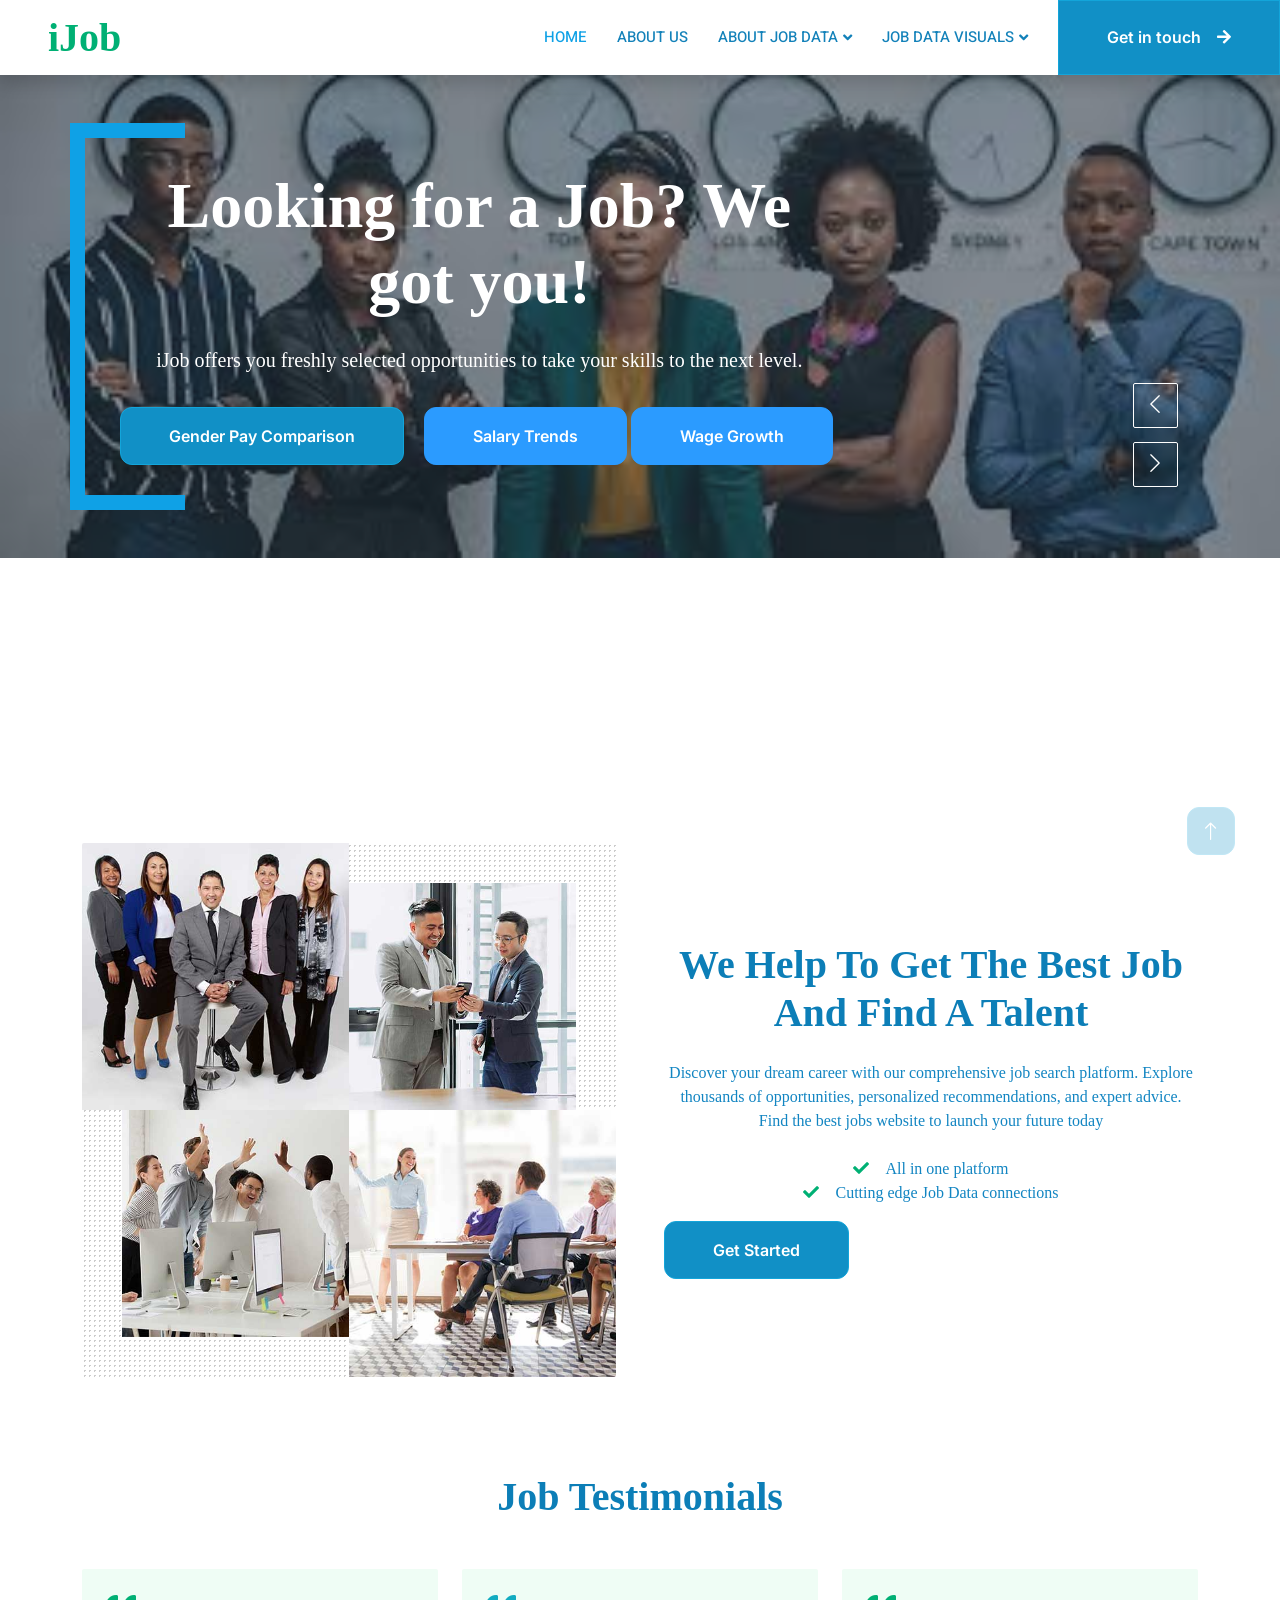
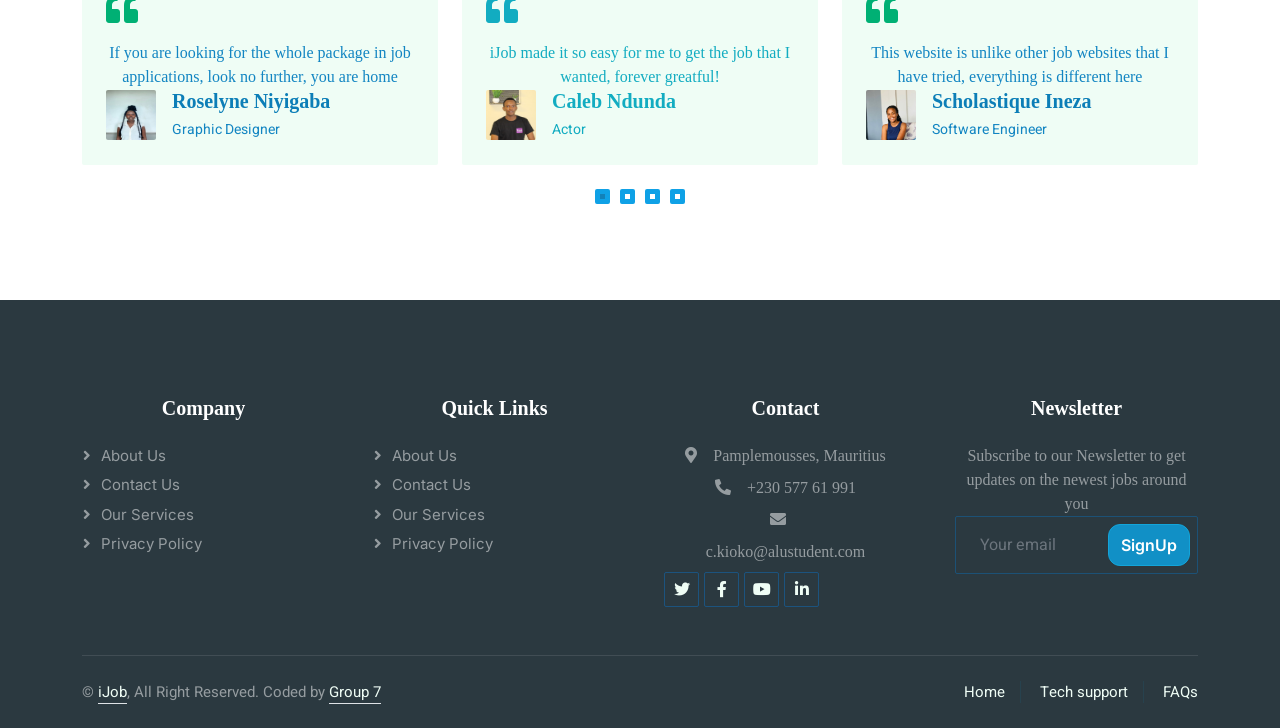
==== index.html @ f9ec04f5 "Initial commit" ====
<!DOCTYPE html>
<html lang="en">

<head>
    <meta charset="utf-8">
    <title>iJob - making your job world better</title>
    <meta content="width=device-width, initial-scale=1.0" name="viewport">
    <meta content="" name="keywords">
    <meta content="" name="description">

    <!-- Favicon -->
    <link href="img/favicon.ico" rel="icon">

    <!-- Google Web Fonts -->
    <link rel="preconnect" href="https://fonts.googleapis.com">
    <link rel="preconnect" href="https://fonts.gstatic.com" crossorigin>
    <link href="https://fonts.googleapis.com/css2?family=Heebo:wght@400;500;600&family=Inter:wght@700;800&display=swap" rel="stylesheet">
    
    <!-- Icon Font Stylesheet -->
    <link href="https://cdnjs.cloudflare.com/ajax/libs/font-awesome/5.10.0/css/all.min.css" rel="stylesheet">
    <link href="https://cdn.jsdelivr.net/npm/bootstrap-icons@1.4.1/font/bootstrap-icons.css" rel="stylesheet">

    <!-- Libraries Stylesheet -->
    <link href="lib/animate/animate.min.css" rel="stylesheet">
    <link href="lib/owlcarousel/assets/owl.carousel.min.css" rel="stylesheet">

    <!-- Customized Bootstrap Stylesheet -->
    <link href="css/bootstrap.min.css" rel="stylesheet">

    <!-- Template Stylesheet -->
    <link href="css/style.css" rel="stylesheet">
</head>

<body>
    <div class="container-xxl bg-white p-0">
        <!-- Spinner Start -->
        <div id="spinner" class="show bg-white position-fixed translate-middle w-100 vh-100 top-50 start-50 d-flex align-items-center justify-content-center">
            <div class="spinner-border text-primary" style="width: 3rem; height: 3rem;" role="status">
                <span class="sr-only">Getting you ready...</span>
            </div>
        </div>
        <!-- Spinner End -->


        <!-- Navbar Start -->
        <nav class="navbar navbar-expand-lg bg-white navbar-light shadow sticky-top p-0">
            <a href="index.html" class="navbar-brand d-flex align-items-center text-center py-0 px-4 px-lg-5">
                <h1 class="m-0 text-primary">iJob</h1>
            </a>
            <button type="button" class="navbar-toggler me-4" data-bs-toggle="collapse" data-bs-target="#navbarCollapse">
                <span class="navbar-toggler-icon"></span>
            </button>
            <div class="collapse navbar-collapse" id="navbarCollapse">
                <div class="navbar-nav ms-auto p-4 p-lg-0">
                    <a href="index.html" class="nav-item nav-link active">Home</a>
                    <a href="about.html" class="nav-item nav-link">About us</a>
                    <div class="nav-item dropdown">
                        <a href="#" class="nav-link dropdown-toggle" data-bs-toggle="dropdown">About Job Data</a>
                        <div class="dropdown-menu rounded-0 m-0">
                            <a href="APIone.html" class="dropdown-item">Gender Pay Comparison</a>
                            <a href="APItwo.html" class="dropdown-item">Salary Trends</a>
                            <a href="api3.html" class="dropdown-item">Wage Growth</a>
                        </div>
                    </div>
                    <div class="nav-item dropdown">
                        <a href="#" class="nav-link dropdown-toggle" data-bs-toggle="dropdown">Job Data Visuals</a>
                        <div class="dropdown-menu rounded-0 m-0">
                            <a href="APIone Visualization.html" class="dropdown-item">Gender Pay Comparison</a>
                            <a href="APItwo Visualization.html" class="dropdown-item">Salary Trends</a>
                            <a href="api3visual.html" class="dropdown-item">Wage Growth</a>
                        </div>
                    </div>
                    
                </div>
                <a href="contact.html" class="btn btn-primary rounded-0 py-4 px-lg-5 d-none d-lg-block">Get in touch<i class="fa fa-arrow-right ms-3"></i></a>
            </div>
        </nav>
        <!-- Navbar End -->


        <!-- Carousel Start -->
        <div class="container-fluid p-0">
            <div class="owl-carousel header-carousel position-relative">
                <div class="owl-carousel-item position-relative">
                    <img class="img-fluid" src="img/carousel-1.jpg" alt="">
                    <div class="position-absolute top-0 start-0 w-100 h-100 d-flex align-items-center" style="background: rgba(43, 57, 64, .5);">
                        <div class="container">
                            <div class="row justify-content-start">
                                <div class="col-10 col-lg-8">
                                    <h1 class="display-3 text-white animated slideInDown mb-4">Looking for a Job? We got you!</h1>
                                    <p class="fs-5 fw-medium text-white mb-4 pb-2">iJob offers you freshly selected opportunities to take your skills to the next level.</p>
                                    <a href="APIone.html" class="btn btn-primary py-md-3 px-md-5 me-3 animated slideInLeft">Gender Pay Comparison</a>
                                    <a href="APItwo.html" class="btn btn-secondary py-md-3 px-md-5 animated slideInRight">Salary Trends</a>
                                    <a href="api3.html" class="btn btn-secondary py-md-3 px-md-5 animated slideInRight">Wage Growth</a>
                                </div>
                            </div>
                        </div>
                    </div>
                </div>
                <div class="owl-carousel-item position-relative">
                    <img class="img-fluid" src="img/carousel-2.jpg" alt="">
                    <div class="position-absolute top-0 start-0 w-100 h-100 d-flex align-items-center" style="background: rgba(43, 57, 64, .5);">
                        <div class="container">
                            <div class="row justify-content-start">
                                <div class="col-10 col-lg-8">
                                    <h1 class="display-3 text-white animated slideInDown mb-4">Get matched with super qualified talent</h1>
                                    <p class="fs-5 fw-medium text-white mb-4 pb-2">Whatever talent you are looking for, we have it</p>
                                    <a href="APIone Visualization.html" class="btn btn-primary py-md-3 px-md-5 me-3 animated slideInLeft">Gender Pay Comparison</a>
                                    <a href="APItwo Visualization.html" class="btn btn-secondary py-md-3 px-md-5 animated slideInRight">Salary Trends</a>
                                    <a href="api3visual.html" class="btn btn-secondary py-md-3 px-md-5 animated slideInRight">Wage Growth</a>
                                </div>
                            </div>
                        </div>
                    </div>
                </div>
            </div>
        </div>
        <!-- Carousel End -->

        


        <!-- About Start -->
        <div class="container-xxl py-5">
            <div class="container">
                <div class="row g-5 align-items-center">
                    <div class="col-lg-6 wow fadeIn" data-wow-delay="0.1s">
                        <div class="row g-0 about-bg rounded overflow-hidden">
                            <div class="col-6 text-start">
                                <img class="img-fluid w-100" src="img/about-1.jpg">
                            </div>
                            <div class="col-6 text-start">
                                <img class="img-fluid" src="img/about-2.jpg" style="width: 85%; margin-top: 15%;">
                            </div>
                            <div class="col-6 text-end">
                                <img class="img-fluid" src="img/about-3.jpg" style="width: 85%;">
                            </div>
                            <div class="col-6 text-end">
                                <img class="img-fluid w-100" src="img/about-4.jpg">
                            </div>
                        </div>
                    </div>
                    <div class="col-lg-6 wow fadeIn" data-wow-delay="0.5s">
                        <h1 class="mb-4">We Help To Get The Best Job And Find A Talent</h1>
                        <p class="mb-4">Discover your dream career with our comprehensive job search platform. Explore thousands of opportunities, personalized recommendations, and expert advice. Find the best jobs website to launch your future today</p>
                        <p><i class="fa fa-check text-primary me-3"></i>All in one platform</p>
                        <p><i class="fa fa-check text-primary me-3"></i>Cutting edge Job Data connections</p>
                       
                        <a class="btn btn-primary py-3 px-5 mt-3" href="login_signup.html">Get Started</a>
                    </div>
                </div>
            </div>
        </div>
        <!-- About End -->


 


        <!-- Testimonial Start -->
        <div class="container-xxl py-5 wow fadeInUp" data-wow-delay="0.1s">
            <div class="container">
                <h1 class="text-center mb-5">Job Testimonials</h1>
                <div class="owl-carousel testimonial-carousel">
                    <div class="testimonial-item bg-light rounded p-4">
                        <i class="fa fa-quote-left fa-2x text-primary mb-3"></i>
                        <p>iJob made it so easy for me to get the job that I wanted, forever greatful!</p>
                        <div class="d-flex align-items-center">
                            <img class="img-fluid flex-shrink-0 rounded" src="img/img4.jpeg" style="width: 50px; height: 50px;">
                            <div class="ps-3">
                                <h5 class="mb-1">Caleb Ndunda</h5>
                                <small>Actor</small>
                            </div>
                        </div>
                    </div>
                    <div class="testimonial-item bg-light rounded p-4">
                        <i class="fa fa-quote-left fa-2x text-primary mb-3"></i>
                        <p>This website is unlike other job websites that I have tried, everything is different here</p>
                        <div class="d-flex align-items-center">
                            <img class="img-fluid flex-shrink-0 rounded" src="img/testimonial-2.jpg" style="width: 50px; height: 50px;">
                            <div class="ps-3">
                                <h5 class="mb-1">Scholastique Ineza</h5>
                                <small>Software Engineer</small>
                            </div>
                        </div>
                    </div>
                    <div class="testimonial-item bg-light rounded p-4">
                        <i class="fa fa-quote-left fa-2x text-primary mb-3"></i>
                        <p>iJob has excellent customer service and I like that about it very much</p>
                        <div class="d-flex align-items-center">
                            <img class="img-fluid flex-shrink-0 rounded" src="img/img6.jpg" style="width: 50px; height: 50px;">
                            <div class="ps-3">
                                <h5 class="mb-1">Angel Muzirankoni</h5>
                                <small>Business Analyst</small>
                            </div>
                        </div>
                    </div>
                    <div class="testimonial-item bg-light rounded p-4">
                        <i class="fa fa-quote-left fa-2x text-primary mb-3"></i>
                        <p>If you are looking for the whole package in job applications, look no further, you are home</p>
                        <div class="d-flex align-items-center">
                            <img class="img-fluid flex-shrink-0 rounded" src="img/img5.jpeg" style="width: 50px; height: 50px;">
                            <div class="ps-3">
                                <h5 class="mb-1">Roselyne Niyigaba</h5>
                                <small>Graphic Designer</small>
                            </div>
                        </div>
                    </div>
                </div>
            </div>
        </div>
        <!-- Testimonial End -->
        

        <!-- Footer Start -->
        <div class="container-fluid bg-dark text-white-50 footer pt-5 mt-5 wow fadeIn" data-wow-delay="0.1s">
            <div class="container py-5">
                <div class="row g-5">
                    <div class="col-lg-3 col-md-6">
                        <h5 class="text-white mb-4">Company</h5>
                        <a class="btn btn-link text-white-50" href="about.html">About Us</a>
                        <a class="btn btn-link text-white-50" href="contact.html">Contact Us</a>
                        <a class="btn btn-link text-white-50" href="">Our Services</a>
                        <a class="btn btn-link text-white-50" href="">Privacy Policy</a>
                        
                    </div>
                    <div class="col-lg-3 col-md-6">
                        <h5 class="text-white mb-4">Quick Links</h5>
                        <a class="btn btn-link text-white-50" href="about.html">About Us</a>
                        <a class="btn btn-link text-white-50" href="contact.html">Contact Us</a>
                        <a class="btn btn-link text-white-50" href="">Our Services</a>
                        <a class="btn btn-link text-white-50" href="">Privacy Policy</a>
                    
                    </div>
                    <div class="col-lg-3 col-md-6">
                        <h5 class="text-white mb-4">Contact</h5>
                        <p class="mb-2"><i class="fa fa-map-marker-alt me-3"></i>Pamplemousses, Mauritius</p>
                        <p class="mb-2"><i class="fa fa-phone-alt me-3"></i>+230 577 61 991</p>
                        <p class="mb-2"><i class="fa fa-envelope me-3"></i><p>c.kioko@alustudent.com</p>
                        <div class="d-flex pt-2">
                            <a class="btn btn-outline-light btn-social" href=""><i class="fab fa-twitter"></i></a>
                            <a class="btn btn-outline-light btn-social" href=""><i class="fab fa-facebook-f"></i></a>
                            <a class="btn btn-outline-light btn-social" href=""><i class="fab fa-youtube"></i></a>
                            <a class="btn btn-outline-light btn-social" href=""><i class="fab fa-linkedin-in"></i></a>
                        </div>
                    </div>
                    <div class="col-lg-3 col-md-6">
                        <h5 class="text-white mb-4">Newsletter</h5>
                        <p>Subscribe to our Newsletter to get updates on the newest jobs around you</p>
                        <div class="position-relative mx-auto" style="max-width: 400px;">
                            <input class="form-control bg-transparent w-100 py-3 ps-4 pe-5" type="text" placeholder="Your email">
                            <button type="button" class="btn btn-primary py-2 position-absolute top-0 end-0 mt-2 me-2">SignUp</button>
                        </div>
                    </div>
                </div>
            </div>
            <div class="container">
                <div class="copyright">
                    <div class="row">
                        <div class="col-md-6 text-center text-md-start mb-3 mb-md-0">
                            &copy; <a class="border-bottom" href="#">iJob</a>, All Right Reserved. 
							
							Coded by <a class="border-bottom" href="https://www.instagram.com/thecracal/">Group 7</a>
                        </div>
                        <div class="col-md-6 text-center text-md-end">
                            <div class="footer-menu">
                                <a href="">Home</a>
                                <a href="">Tech support</a>
                                <a href="">FAQs</a>
                            </div>
                        </div>
                    </div>
                </div>
            </div>
        </div>
        <!-- Footer End -->


        <!-- Back to Top -->
        <a href="#" class="btn btn-lg btn-primary btn-lg-square back-to-top"><i class="bi bi-arrow-up"></i></a>
    </div>

    <!-- JavaScript Libraries -->
    <script src="https://code.jquery.com/jquery-3.4.1.min.js"></script>
    <script src="https://cdn.jsdelivr.net/npm/bootstrap@5.0.0/dist/js/bootstrap.bundle.min.js"></script>
    <script src="lib/wow/wow.min.js"></script>
    <script src="lib/easing/easing.min.js"></script>
    <script src="lib/waypoints/waypoints.min.js"></script>
    <script src="lib/owlcarousel/owl.carousel.min.js"></script>

    <!-- Template Javascript -->
    <script src="js/main.js"></script>
</body>

</html>
---- css/style.css ----
:root {
    --primary: #0fa1e6;
    --secondary: #2B9BFF;
    --light: #EFFDF5;
    --dark: #1281b9;
}

.back-to-top {
    position: fixed;
    display: none;
    right: 45px;
    bottom: 45px;
    z-index: 99;
}


/*** Spinner ***/
#spinner {
    opacity: 0;
    visibility: hidden;
    transition: opacity .5s ease-out, visibility 0s linear .5s;
    z-index: 99999;
}

#spinner.show {
    transition: opacity .5s ease-out, visibility 0s linear 0s;
    visibility: visible;
    opacity: 1;
}


/*** Button ***/
.btn {
    font-family: 'Inter', sans-serif;
    font-weight: 600;
    transition: .5s;
    border-radius: 12px;
}

.btn.btn-primary,
.btn.btn-secondary {
    color: #FFFFFF;
}

.btn-square {
    width: 38px;
    height: 38px;
}

.btn-sm-square {
    width: 32px;
    height: 32px;
}

.btn-lg-square {
    width: 48px;
    height: 48px;
}

.btn-square,
.btn-sm-square,
.btn-lg-square {
    padding: 0;
    display: flex;
    align-items: center;
    justify-content: center;
    font-weight: normal;
    border-radius: 12px;
}


/*** Navbar ***/
.navbar .dropdown-toggle::after {
    border: none;
    content: "\f107";
    font-family: "Font Awesome 5 Free";
    font-weight: 900;
    vertical-align: middle;
    margin-left: 5px;
    transition: .5s;
}

.navbar .dropdown-toggle[aria-expanded=true]::after {
    transform: rotate(-180deg);
}

.navbar-dark .navbar-nav .nav-link,
.navbar-light .navbar-nav .nav-link {
    margin-right: 30px;
    padding: 25px 0;
    color: #FFFFFF;
    font-size: 15px;
    text-transform: uppercase;
    outline: none;
}

.navbar-dark .navbar-nav .nav-link:hover,
.navbar-dark .navbar-nav .nav-link.active,
.navbar-light .navbar-nav .nav-link:hover,
.navbar-light .navbar-nav .nav-link.active {
    color: var(--primary);
}

@media (max-width: 991.98px) {
    .navbar-dark .navbar-nav .nav-link,
    .navbar-light .navbar-nav .nav-link  {
        margin-right: 0;
        padding: 10px 0;
    }

    .navbar-light .navbar-nav {
        border-top: 1px solid #EEEEEE;
    }
}

.navbar-light .navbar-brand,
.navbar-light a.btn {
    height: 75px;
}

.navbar-light .navbar-nav .nav-link {
    color: var(--dark);
    font-weight: 500;
}

.navbar-light.sticky-top {
    top: -100px;
    transition: .5s;
}

@media (min-width: 992px) {
    .navbar .nav-item .dropdown-menu {
        display: block;
        top: 100%;
        margin-top: 0;
        transform: rotateX(-75deg);
        transform-origin: 0% 0%;
        opacity: 0;
        visibility: hidden;
        transition: .5s;
        
    }

    .navbar .nav-item:hover .dropdown-menu {
        transform: rotateX(0deg);
        visibility: visible;
        transition: .5s;
        opacity: 1;
    }
}


/*** Header ***/
.header-carousel .container,
.page-header .container {
    position: relative;
    padding: 45px 0 45px 35px;
    border-left: 15px solid var(--primary);
}

.header-carousel .container::before,
.header-carousel .container::after,
.page-header .container::before,
.page-header .container::after {
    position: absolute;
    content: "";
    top: 0;
    left: 0;
    width: 100px;
    height: 15px;
    background: var(--primary);
}

.header-carousel .container::after,
.page-header .container::after {
    top: 100%;
    margin-top: -15px;
}

@media (max-width: 768px) {
    .header-carousel .owl-carousel-item {
        position: relative;
        min-height: 500px;
    }
    
    .header-carousel .owl-carousel-item img {
        position: absolute;
        width: 100%;
        height: 100%;
        object-fit: cover;
    }

    .header-carousel .owl-carousel-item p {
        font-size: 14px !important;
        font-weight: 400 !important;
    }

    .header-carousel .owl-carousel-item h1 {
        font-size: 30px;
        font-weight: 600;
    }
}

.header-carousel .owl-nav {
    position: absolute;
    top: 50%;
    right: 8%;
    transform: translateY(-50%);
    display: flex;
    flex-direction: column;
}

.header-carousel .owl-nav .owl-prev,
.header-carousel .owl-nav .owl-next {
    margin: 7px 0;
    width: 45px;
    height: 45px;
    display: flex;
    align-items: center;
    justify-content: center;
    color: #FFFFFF;
    background: transparent;
    border: 1px solid #FFFFFF;
    border-radius: 2px;
    font-size: 22px;
    transition: .5s;
}

.header-carousel .owl-nav .owl-prev:hover,
.header-carousel .owl-nav .owl-next:hover {
    background: var(--primary);
    border-color: var(--primary);
}

.page-header {
    background: linear-gradient(rgba(8, 135, 198, 0.5), rgba(43, 57, 64, .5)), url(../img/carousel-1.jpg) center center no-repeat;
    background-size: cover;
}

.breadcrumb-item + .breadcrumb-item::before {
    color: var(--light);
}


/*** About ***/
.about-bg {
    background-image: -webkit-repeating-radial-gradient(center center, rgba(0, 0, 0, 0.2), rgba(0, 0, 0, 0.2) 1px, transparent 1px, transparent 100%);
    background-image: -moz-repeating-radial-gradient(center center, rgba(0, 0, 0, 0.2), rgba(0, 0, 0, 0.2) 1px, transparent 1px, transparent 100%);
    background-image: -ms-repeating-radial-gradient(center center, rgba(0, 0, 0, 0.2), rgba(0, 0, 0, 0.2) 1px, transparent 1px, transparent 100%);
    background-image: -o-repeating-radial-gradient(center center, rgba(0, 0, 0, 0.2), rgba(0, 0, 0, 0.2) 1px, transparent 1px, transparent 100%);
    background-image: repeating-radial-gradient(center center, rgba(0, 0, 0, 0.2), rgba(0, 0, 0, 0.2) 1px, transparent 1px, transparent 100%);
    background-size: 5px 5px;
}


/*** Category ***/
.cat-item {
    display: block;
    box-shadow: 0 0 45px rgba(0, 0, 0, .08);
    border: 1px solid transparent;
    transition: .5s;
}

.cat-item:hover {
    border-color: rgba(0, 0, 0, .08);
    box-shadow: none;
}


/*** Job Listing ***/
.nav-pills .nav-item .active {
    border-bottom: 2px solid var(--primary);
}

.job-item {
    border: 1px solid transparent;
    border-radius: 2px;
    box-shadow: 0 0 45px rgba(0, 0, 0, .08);
    transition: .5s;
}

.job-item:hover {
    border-color: rgba(0, 0, 0, .08);
    box-shadow: none;
}


/*** Testimonial ***/
.testimonial-carousel .owl-item .testimonial-item,
.testimonial-carousel .owl-item.center .testimonial-item * {
    transition: .5s;
}

.testimonial-carousel .owl-item.center .testimonial-item {
    background: var(--primary);
}

.testimonial-carousel .owl-item.center .testimonial-item * {
    color: #12acc1 !important;
}

.testimonial-carousel .owl-dots {
    margin-top: 24px;
    display: flex;
    align-items: flex-end;
    justify-content: center;
}

.testimonial-carousel .owl-dot {
    position: relative;
    display: inline-block;
    margin: 0 5px;
    width: 15px;
    height: 15px;
    border: 5px solid var(--primary);
    border-radius: 2px;
    transition: .5s;
}

.testimonial-carousel .owl-dot.active {
    background: var(--dark);
    border-color: var(--primary);
}


/*about page*/

#author body, h1, h2, h3, h4, h5, h6, p, ul, li {
  margin: 0;
  padding: 0;
  font-family: 'Times New Roman', Times, serif;
  text-align: center;
  }
  
  /* Center section title and line */
  .section-title {
    margin-bottom: 30px;
  }
  
  .section-title h3 {
    font-size: 24px;
    font-weight: bold;
  }
  
  .section-title-line {
    display: block;
    width: 50px;
    height: 2px;
    background-color: #333;
    margin: 10px auto;
  }
  
  /* Gallery layout */
  .gallery {
    display: flex;
    flex-wrap: wrap;
  }
  
  .gallery .col-lg-4 {
    padding: 5px;
  }
  
  .item-img {
    position: relative;
    height: 350px; /* Set a fixed height for all images */
    overflow: hidden; /* Hide any overflowing content */
  }
  
  .item-img img {
    width: 100%;
    height: 100%;
    object-fit: cover; /* Maintain aspect ratio and cover the container */
  }
  
  .overlay-img {
    position: absolute;
    top: 0;
    left: 0;
    width: 100%;
    height: 100%;
    background-color: rgba(0, 0, 0, 0.7);
    display: flex;
    justify-content: center;
    align-items: center;
    opacity: 0;
    transition: opacity 0.3s;
  }
  
  .overlay-img h6 {
    color: #fff;
    font-size: 18px;
  }
  
  .item-img:hover .overlay-img {
    opacity: 1;
  }
  
  /* Bootstrap classes for responsive layout */
  @media (max-width: 767px) {
    .col-sm-6 {
      flex: 0 0 50%;
      max-width: 50%;
    }
  }

/*end of about page*/
/*contact page*/
.contact {
    font-family: 'Times New Roman', Times, serif;   
    margin: 10vw;

   }
  
  /* Style the heading */
 .contact h2 {
    color: black;
  }
  
  /* Style the form labels */
 .contact label {
    display: block;
    margin-bottom: 3px;
    font-weight: bold;
  }
  
  /* Style the input fields and select element */
 .contact input[type="text"],
  select {
    width: 40%;
    padding: 8px;
    border: 1px solid #ccc;
    border-radius: 4px;
    box-sizing: border-box;
    margin-bottom: 3px;
  }
  
  /* Style the textarea element */
  .contact textarea {
    width: 70%;
    height: 100px;
    padding: 6px;
    border: 1px solid #ccc;
    border-radius: 4px;
    box-sizing: border-box;
    resize: vertical;
    margin-bottom: 5px;
  }
  
  /* Style the submit button */
  .contact input[type="submit"] {
    background-color: #4CAF50;
    color: white;
    padding: 10px 20px;
    border: none;
    border-radius: 4px;
    cursor: pointer;
  }
  
  /* Change the background color of the submit button when hovered */
 .contact  input[type="submit"]:hover {
    background-color: #45a049;
  }
  
/*end of contact page*/

/*** Footer ***/
.footer .btn.btn-social {
    margin-right: 5px;
    width: 35px;
    height: 35px;
    display: flex;
    align-items: center;
    justify-content: center;
    color: var(--light);
    border: 1px solid rgba(15, 110, 188, 0.5);
    border-radius: 2px;
    transition: .3s;
}

.footer .btn.btn-social:hover {
    color: var(--primary);
    border-color: var(--light);
}

.footer .btn.btn-link {
    display: block;
    margin-bottom: 5px;
    padding: 0;
    text-align: left;
    font-size: 15px;
    font-weight: normal;
    text-transform: capitalize;
    transition: .3s;
}

.footer .btn.btn-link::before {
    position: relative;
    content: "\f105";
    font-family: "Font Awesome 5 Free";
    font-weight: 900;
    margin-right: 10px;
}

.footer .btn.btn-link:hover {
    letter-spacing: 1px;
    box-shadow: none;
}

.footer .form-control {
    border-color: rgba(15, 106, 171, 0.5);
}

.footer .copyright {
    padding: 25px 0;
    font-size: 15px;
    border-top: 1px solid rgba(256, 256, 256, .1);
}

.footer .copyright a {
    color: var(--light);
}

.footer .footer-menu a {
    margin-right: 15px;
    padding-right: 15px;
    border-right: 1px solid rgba(10, 143, 210, 0.1);
}

.footer .footer-menu a:last-child {
    margin-right: 0;
    padding-right: 0;
    border-right: none;
}
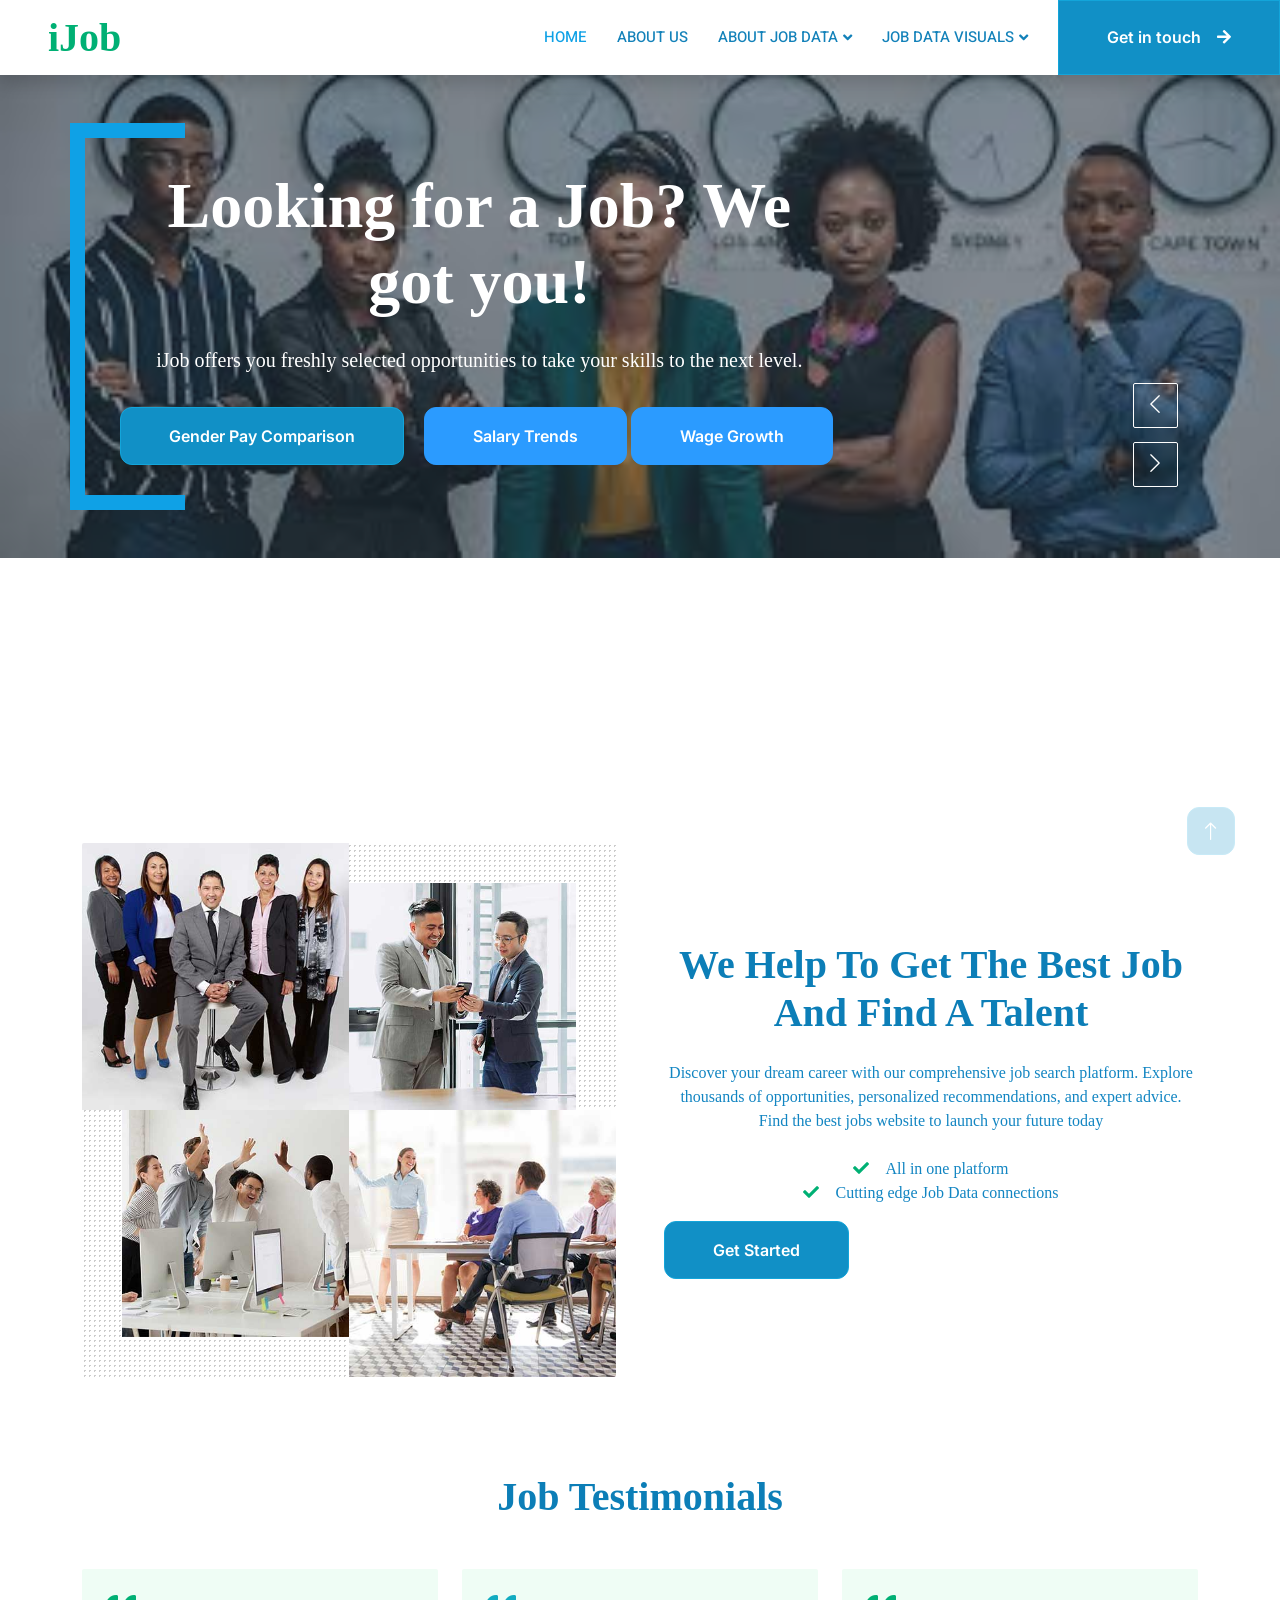
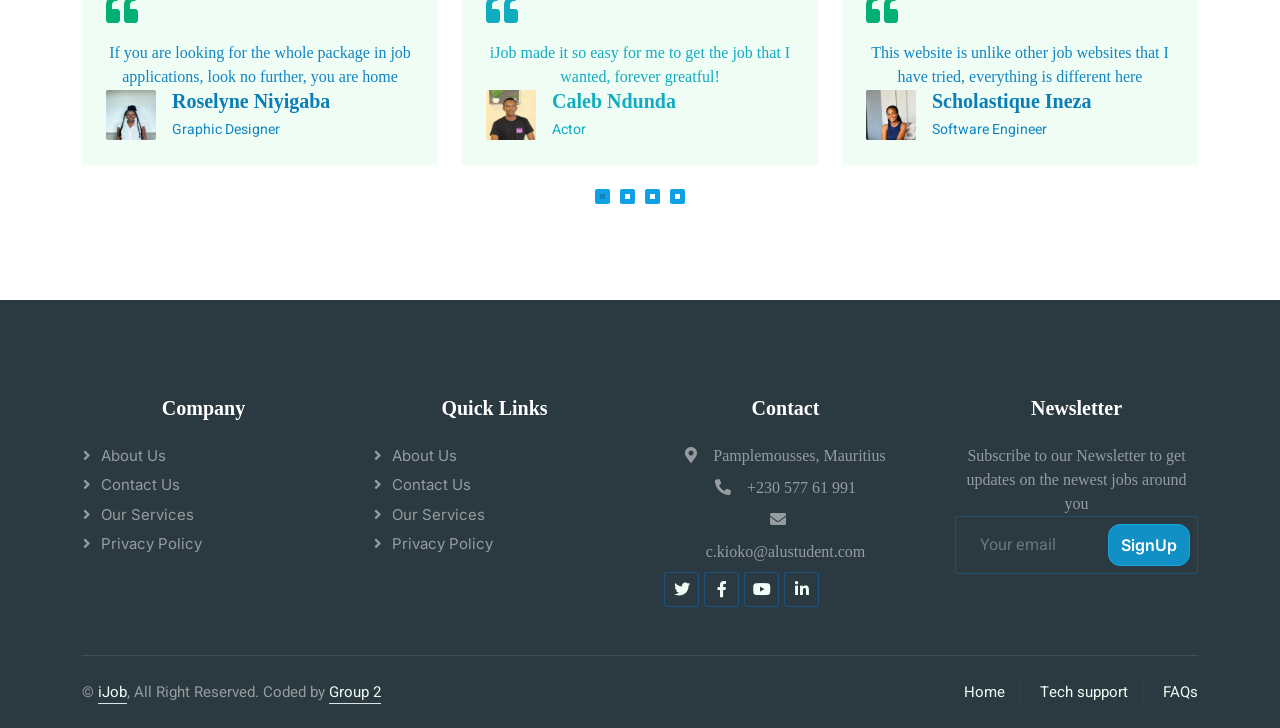
==== commit 3c0d5054: "Update index.html" ====
--- a/index.html
+++ b/index.html
@@ -260,7 +260,7 @@
                         <div class="col-md-6 text-center text-md-start mb-3 mb-md-0">
                             &copy; <a class="border-bottom" href="#">iJob</a>, All Right Reserved. 
 							
-							Coded by <a class="border-bottom" href="https://www.instagram.com/thecracal/">Group 7</a>
+							Coded by <a class="border-bottom" href="https://www.instagram.com/thecracal/">Group 2</a>
                         </div>
                         <div class="col-md-6 text-center text-md-end">
                             <div class="footer-menu">
@@ -292,4 +292,4 @@
     <script src="js/main.js"></script>
 </body>
 
-</html>+</html>
